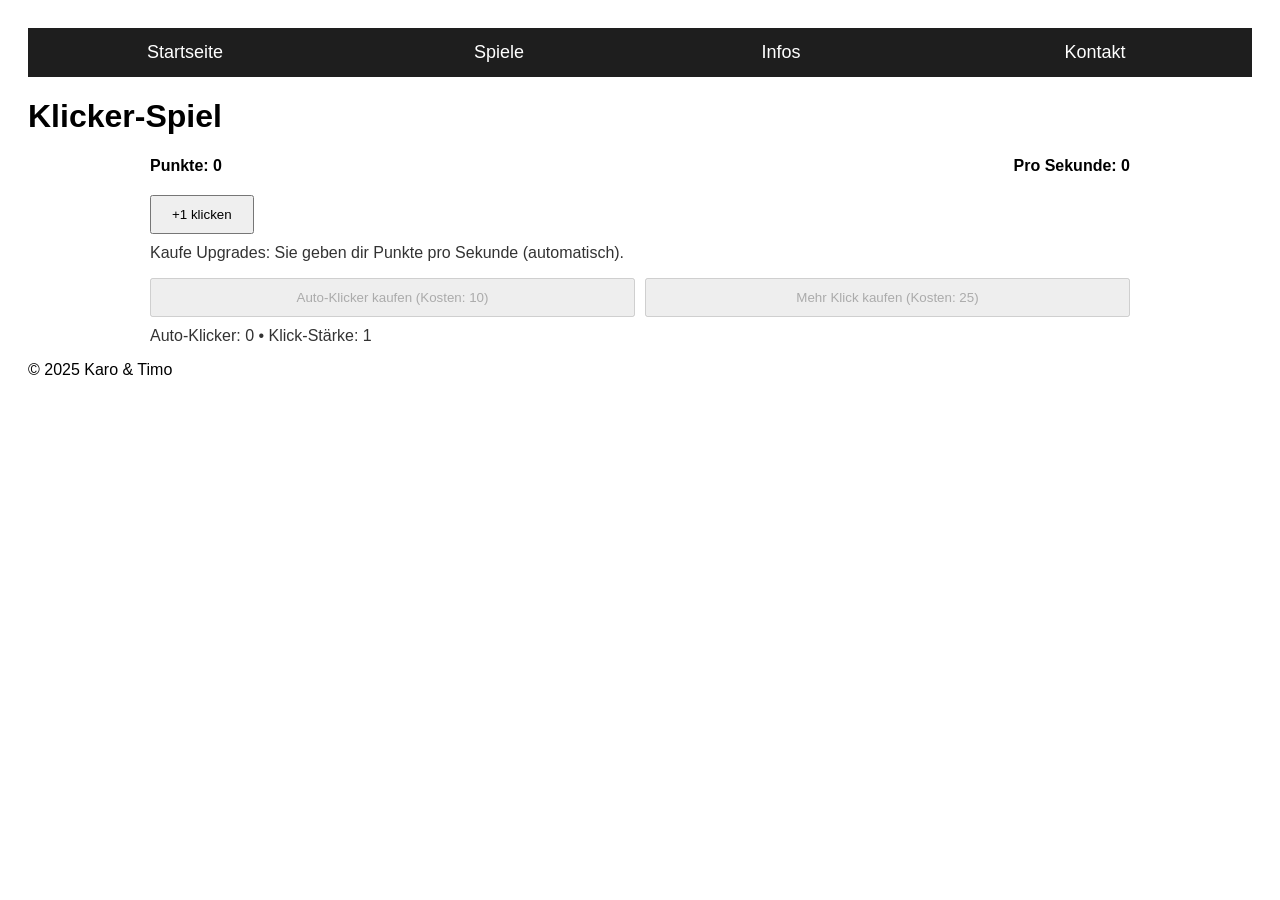
==== klicker.html @ 60efd47f "Add files via upload" ====
<!DOCTYPE html>
<html lang="de">
<head>
  <meta charset="UTF-8" />
  <meta name="viewport" content="width=device-width, initial-scale=1.0"/>
  <title>Klicker-Spiel</title>
  <link rel="stylesheet" href="style.css" />
</head>
<body>

  <nav class="topnav">
    <a href="index.html">Startseite</a>

    <div class="dropdown">
      <a href="spiel.html" class="dropbtn">Spiele</a>
      <div class="dropdown-content">
        <a href="spiel.html">Dino-Spiel</a>
        <a href="klicker.html">Klicker-Spiel</a>
      </div>
    </div>

    <a href="infos.html">Infos</a>
    <a href="kontakt.html">Kontakt</a>
  </nav>

  <header>
    <h1>Klicker-Spiel</h1>
  </header>

  <main>
  <div class="game-wrap">
    <div class="hud">
      <span id="points">Punkte: 0</span>
      <span id="pps">Pro Sekunde: 0</span>
    </div>

    <button id="clickBtn" class="restart-btn" type="button">+1 klicken</button>

    <p class="hint">
      Kaufe Upgrades: Sie geben dir Punkte pro Sekunde (automatisch).
    </p>

    <div class="shop">
      <button id="buyAuto" type="button">Auto-Klicker kaufen (Kosten: <span id="autoCost">10</span>)</button>
      <button id="buyMulti" type="button">Mehr Klick kaufen (Kosten: <span id="multiCost">25</span>)</button>
    </div>

    <p class="hint" id="owned">
      Auto-Klicker: 0 • Klick-Stärke: 1
    </p>
  </div>
</main>


  <footer>
    <p>© 2025 Karo & Timo</p>
  </footer>
<script src="klicker.js"></script>

</body>
</html>
---- style.css ----
/* Navigation oben */
.topnav {
  background-color: #1e1e1e;
  display: flex;
  overflow: visible; /* wichtig für Dropdown */
}

.dropdown {
  position: relative;
  flex: 1;               /* passt in dein flex-nav Layout */
}

.dropbtn {
  display: block;
  width: 100%;
  color: #ffffff;
  text-align: center;
  padding: 14px 16px;
  text-decoration: none;
  font-size: 18px;
  transition: 0.3s;
}

.dropbtn:hover {
  background-color: #007bff;
}

.dropdown-content {
  display: none;
  position: absolute;
  top: 100%;
  left: 0;
  width: 100%;
  background-color: #1e1e1e;
  border-top: 1px solid rgba(255,255,255,0.15);
  z-index: 999;
}

.dropdown-content a {
  display: block;
  flex: none;
  padding: 12px 16px;
  text-align: center;
  font-size: 16px;
  color: #ffffff;
  text-decoration: none;
}

.dropdown-content a:hover {
  background-color: #007bff;
}

.dropdown:hover .dropdown-content,
.dropdown:focus-within .dropdown-content {
  display: block;
}

.topnav a {
  flex: 1;
  color: #ffffff;
  text-align: center;
  padding: 14px 16px;
  text-decoration: none;
  font-size: 18px;
  transition: 0.3s;
}

.topnav a:hover {
  background-color: #007bff;
}

body {
  font-family: Arial, sans-serif;
  padding: 20px;
}

.dropdown .dropbtn {
  background-color: transparent;
}

.dropdown .dropbtn:hover {
  background-color: #007bff;
}

button {
  padding: 10px 20px;
  cursor: pointer;
}

.game-wrap {
  max-width: 980px;
  margin: 0 auto;
}

.hud {
  display: flex;
  justify-content: space-between;
  margin: 10px 0;
  font-weight: bold;
}

#game {
  width: 100%;
  height: auto;
  border: 2px solid #111;
  border-radius: 10px;
  background: #eaf6ff;
  display: block;
}

.hint {
  margin-top: 10px;
  opacity: 0.8;
}

.restart-btn {
  margin-top: 10px;
}
/* Klicker-Shop Layout */
.shop {
  display: flex;
  gap: 10px;
  flex-wrap: wrap;
  margin-top: 10px;
}

.shop button {
  flex: 1;
  min-width: 240px;
}
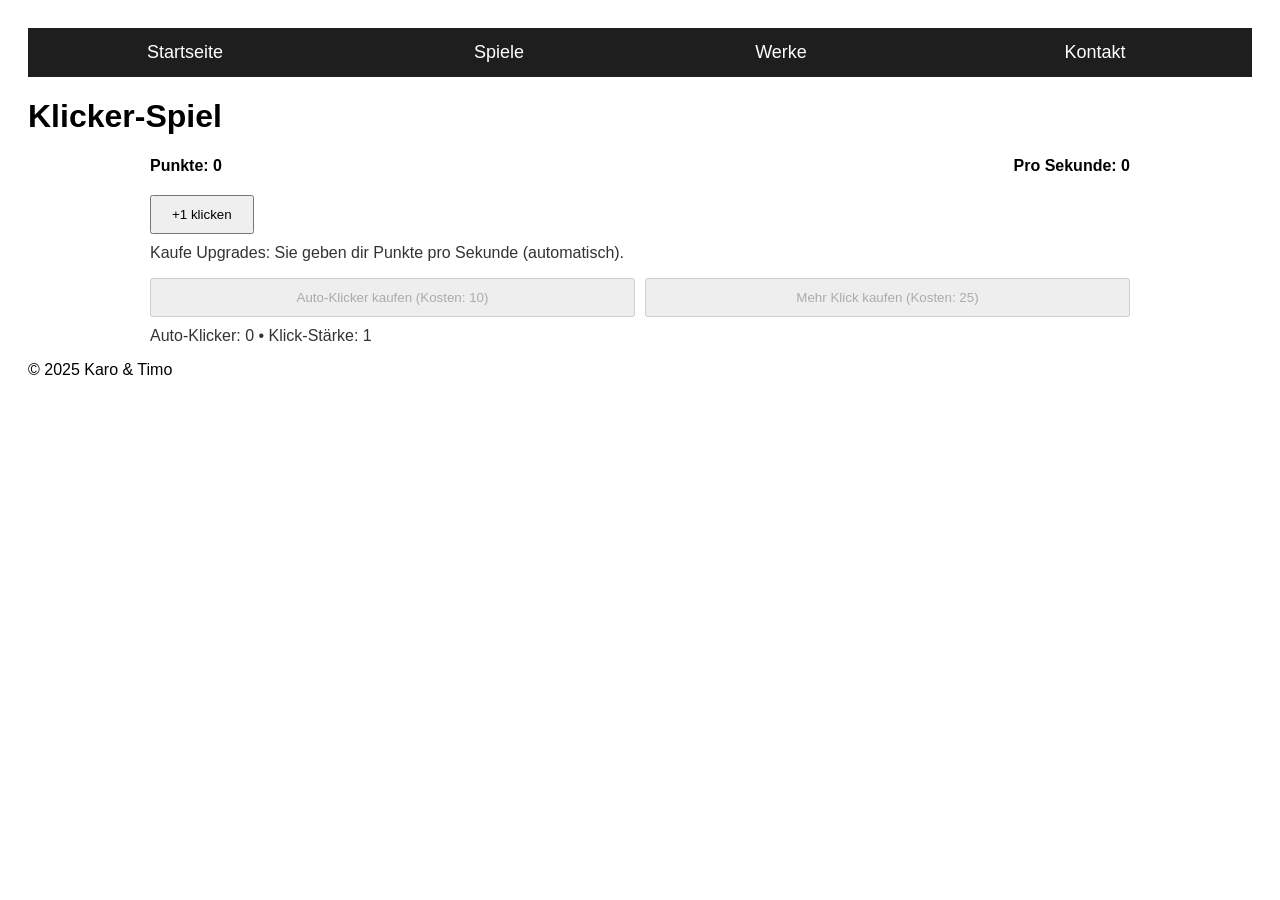
==== commit 9386a6f7: "Add files via upload" ====
--- a/klicker.html
+++ b/klicker.html
@@ -19,7 +19,7 @@
       </div>
     </div>
 
-    <a href="infos.html">Infos</a>
+    <a href="werke.html">Werke</a>
     <a href="kontakt.html">Kontakt</a>
   </nav>
 
--- a/style.css
+++ b/style.css
@@ -128,3 +128,35 @@
   flex: 1;
   min-width: 240px;
 }
+.media-box {
+  max-width: 980px;
+  margin: 0 auto 20px auto;
+  padding: 12px;
+  border: 2px solid rgba(0,0,0,0.12);
+  border-radius: 10px;
+  background: rgba(255,255,255,0.6);
+}
+
+.media-player {
+  margin-top: 10px;
+}
+
+audio, video {
+  width: 100%;
+  border-radius: 10px;
+}
+
+.download-btn {
+  display: inline-block;
+  margin-top: 10px;
+  padding: 10px 14px;
+  background: #007bff;
+  color: #fff;
+  text-decoration: none;
+  border-radius: 10px;
+  font-weight: bold;
+}
+
+.download-btn:hover {
+  filter: brightness(1.05);
+}
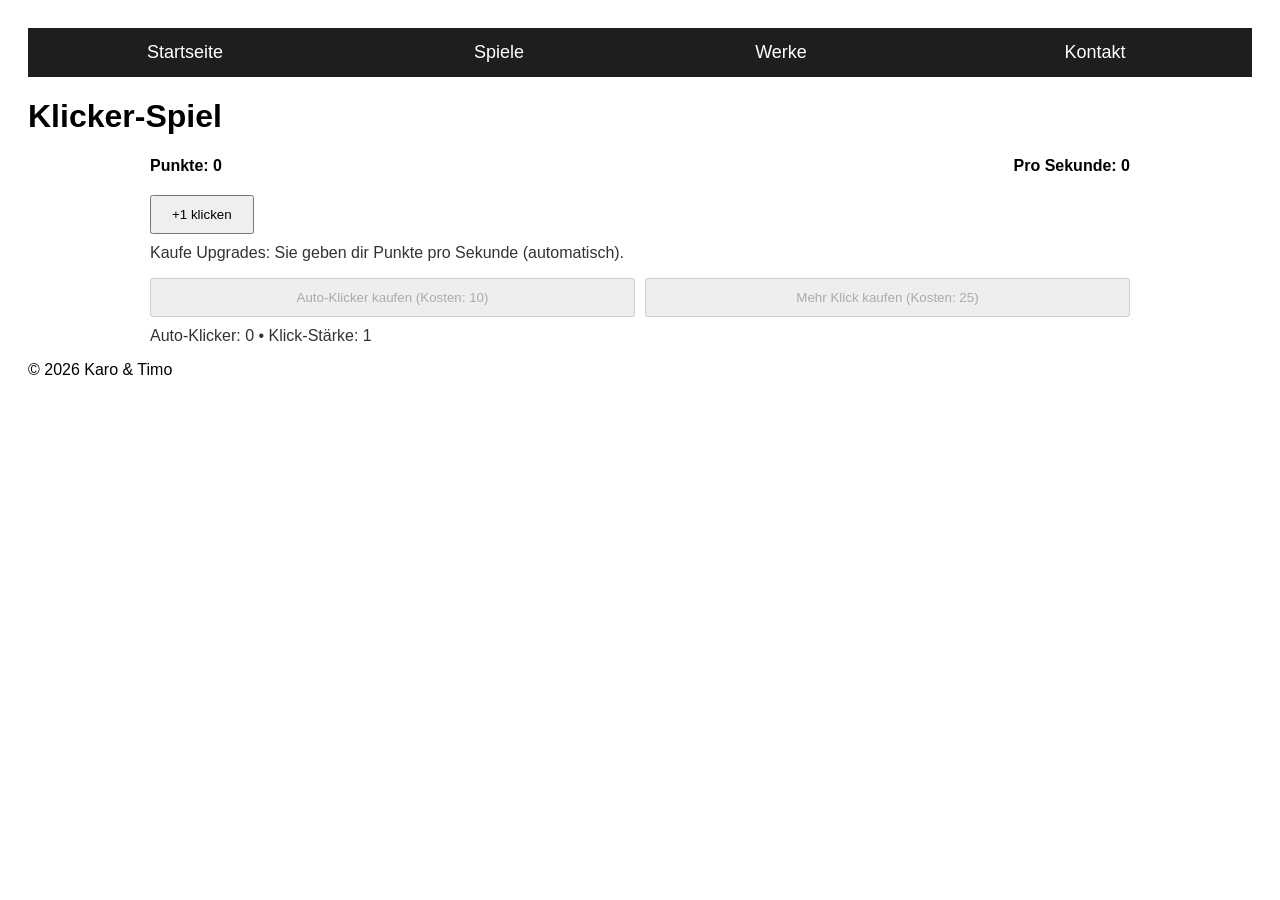
==== commit ccee484d: "Add files via upload" ====
--- a/klicker.html
+++ b/klicker.html
@@ -53,7 +53,7 @@
 
 
   <footer>
-    <p>© 2025 Karo & Timo</p>
+    <p>© 2026 Karo & Timo</p>
   </footer>
 <script src="klicker.js"></script>
 
--- a/style.css
+++ b/style.css
@@ -1,13 +1,12 @@
-/* Navigation oben */
 .topnav {
   background-color: #1e1e1e;
   display: flex;
-  overflow: visible; /* wichtig für Dropdown */
+  overflow: visible; 
 }
 
 .dropdown {
   position: relative;
-  flex: 1;               /* passt in dein flex-nav Layout */
+  flex: 1;               
 }
 
 .dropbtn {
@@ -116,7 +115,7 @@
 .restart-btn {
   margin-top: 10px;
 }
-/* Klicker-Shop Layout */
+
 .shop {
   display: flex;
   gap: 10px;
@@ -160,3 +159,156 @@
 .download-btn:hover {
   filter: brightness(1.05);
 }
+
+.home-hero {
+  padding: 26px 20px;
+  text-align: center;
+  border-bottom: 2px solid rgba(0,0,0,0.08);
+}
+
+.home-sub {
+  margin-top: 8px;
+  opacity: 0.85;
+}
+
+.home-actions {
+  display: flex;
+  gap: 12px;
+  justify-content: center;
+  flex-wrap: wrap;
+  margin-top: 14px;
+}
+
+.home-btn {
+  display: inline-block;
+  padding: 10px 14px;
+  border-radius: 12px;
+  text-decoration: none;
+  background: #1e1e1e;
+  color: #fff;
+  font-weight: bold;
+}
+
+.home-btn:hover {
+  background: #007bff;
+}
+
+.home-btn.primary {
+  background: #007bff;
+}
+
+.home-btn.primary:hover {
+  filter: brightness(1.05);
+}
+
+.home-mini {
+  margin-top: 14px;
+  opacity: 0.75;
+  font-size: 14px;
+}
+
+.home-main {
+  padding: 20px;
+}
+
+.home-grid {
+  display: grid;
+  grid-template-columns: repeat(3, minmax(0, 1fr));
+  gap: 14px;
+}
+
+.card {
+  background: rgba(255,255,255,0.65);
+  border: 2px solid rgba(0,0,0,0.10);
+  border-radius: 14px;
+  padding: 14px;
+}
+
+.card h2 {
+  margin-top: 0;
+}
+
+.card-link {
+  display: inline-block;
+  margin-top: 10px;
+  font-weight: bold;
+  text-decoration: none;
+}
+
+.card-link:hover {
+  text-decoration: underline;
+}
+
+.card.wide {
+  margin-top: 14px;
+}
+
+.checklist {
+  margin: 10px 0 0 18px;
+}
+
+.tiny {
+  opacity: 0.75;
+  font-size: 14px;
+}
+
+.home-footer {
+  text-align: center;
+  padding: 14px 10px;
+  opacity: 0.8;
+}
+
+@media (max-width: 900px) {
+  .home-grid {
+    grid-template-columns: 1fr;
+  }
+}
+
+.kontakt-section {
+  max-width: 900px;
+  margin: 60px auto;
+  padding: 20px;
+}
+
+
+.kontakt-hinweis {
+  text-align: center;
+  font-size: 1.3rem;
+  margin-bottom: 50px;
+  line-height: 1.6;
+}
+
+.bilder-container {
+  display: flex;
+  justify-content: center;
+  gap: 50px;
+  flex-wrap: wrap;
+}
+
+.bild-karte {
+  background: #ffffff;
+  padding: 20px;
+  border-radius: 16px;
+  text-align: center;
+  width: 220px;
+  box-shadow: 0 10px 25px rgba(0, 0, 0, 0.12);
+  transition: transform 0.3s ease, box-shadow 0.3s ease;
+}
+
+.bild-karte:hover {
+  transform: translateY(-8px);
+  box-shadow: 0 16px 35px rgba(0, 0, 0, 0.18);
+}
+
+.bild-karte img {
+  width: 100%;
+  height: auto;
+  border-radius: 12px;
+  margin-bottom: 15px;
+}
+
+.bild-karte p {
+  font-size: 1.2rem;
+  font-weight: bold;
+  margin: 0;
+}
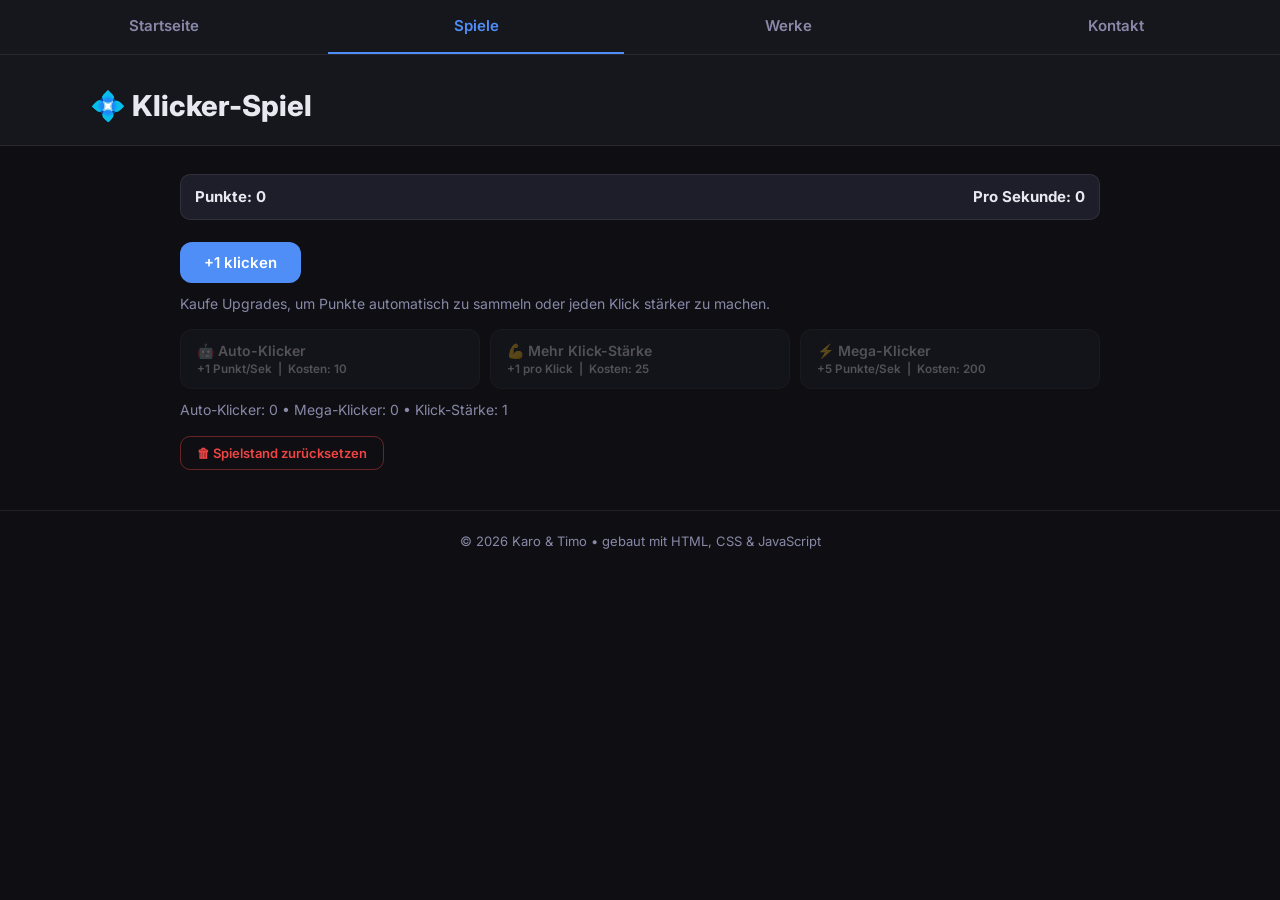
==== commit 97c96be7: "Verbessere Schulprojekt: modernes Design, bessere Spiele, Code-Cleanup - style.css: Komplett überarb" ====
--- a/klicker.html
+++ b/klicker.html
@@ -3,7 +3,7 @@
 <head>
   <meta charset="UTF-8" />
   <meta name="viewport" content="width=device-width, initial-scale=1.0"/>
-  <title>Klicker-Spiel</title>
+  <title>Klicker-Spiel – Karo & Timo</title>
   <link rel="stylesheet" href="style.css" />
 </head>
 <body>
@@ -12,10 +12,10 @@
     <a href="index.html">Startseite</a>
 
     <div class="dropdown">
-      <a href="spiel.html" class="dropbtn">Spiele</a>
+      <a href="spiel.html" class="dropbtn active">Spiele</a>
       <div class="dropdown-content">
-        <a href="spiel.html">Dino-Spiel</a>
-        <a href="klicker.html">Klicker-Spiel</a>
+        <a href="spiel.html">🦖 Dino-Spiel</a>
+        <a href="klicker.html">💠 Klicker-Spiel</a>
       </div>
     </div>
 
@@ -24,38 +24,51 @@
   </nav>
 
   <header>
-    <h1>Klicker-Spiel</h1>
+    <h1>💠 Klicker-Spiel</h1>
   </header>
 
   <main>
-  <div class="game-wrap">
-    <div class="hud">
-      <span id="points">Punkte: 0</span>
-      <span id="pps">Pro Sekunde: 0</span>
+    <div class="game-wrap">
+      <div class="hud">
+        <span id="points">Punkte: 0</span>
+        <span id="pps">Pro Sekunde: 0</span>
+      </div>
+
+      <button id="clickBtn" type="button">+<span id="clickPowerDisplay">1</span> klicken</button>
+
+      <p class="hint">
+        Kaufe Upgrades, um Punkte automatisch zu sammeln oder jeden Klick stärker zu machen.
+      </p>
+
+      <div class="shop">
+        <button id="buyAuto" type="button">
+          🤖 Auto-Klicker<br>
+          <small>+1 Punkt/Sek &nbsp;|&nbsp; Kosten: <span id="autoCost">10</span></small>
+        </button>
+        <button id="buyMulti" type="button">
+          💪 Mehr Klick-Stärke<br>
+          <small>+1 pro Klick &nbsp;|&nbsp; Kosten: <span id="multiCost">25</span></small>
+        </button>
+        <button id="buyMega" type="button">
+          ⚡ Mega-Klicker<br>
+          <small>+5 Punkte/Sek &nbsp;|&nbsp; Kosten: <span id="megaCost">200</span></small>
+        </button>
+      </div>
+
+      <p class="hint" id="owned">
+        Auto-Klicker: 0 • Mega-Klicker: 0 • Klick-Stärke: 1
+      </p>
+
+      <button id="resetBtn" class="reset-btn" type="button">🗑 Spielstand zurücksetzen</button>
     </div>
+  </main>
 
-    <button id="clickBtn" class="restart-btn" type="button">+1 klicken</button>
-
-    <p class="hint">
-      Kaufe Upgrades: Sie geben dir Punkte pro Sekunde (automatisch).
-    </p>
-
-    <div class="shop">
-      <button id="buyAuto" type="button">Auto-Klicker kaufen (Kosten: <span id="autoCost">10</span>)</button>
-      <button id="buyMulti" type="button">Mehr Klick kaufen (Kosten: <span id="multiCost">25</span>)</button>
-    </div>
-
-    <p class="hint" id="owned">
-      Auto-Klicker: 0 • Klick-Stärke: 1
-    </p>
-  </div>
-</main>
-
+  <div id="milestone-toast"></div>
 
   <footer>
-    <p>© 2026 Karo & Timo</p>
+    <p>© 2026 Karo & Timo • gebaut mit HTML, CSS & JavaScript</p>
   </footer>
-<script src="klicker.js"></script>
 
+  <script src="klicker.js"></script>
 </body>
 </html>
--- a/style.css
+++ b/style.css
@@ -1,27 +1,82 @@
+/* =============================================
+   Karo & Timo – Projektseite  |  style.css
+   ============================================= */
+
+@import url('https://fonts.googleapis.com/css2?family=Inter:wght@400;600;700;800&display=swap');
+
+/* ---------- Reset & Base ---------- */
+*, *::before, *::after {
+  box-sizing: border-box;
+  margin: 0;
+  padding: 0;
+}
+
+:root {
+  --bg:        #0f0f13;
+  --bg2:       #16161d;
+  --surface:   #1e1e2a;
+  --border:    rgba(255,255,255,0.08);
+  --accent:    #4f8ef7;
+  --accent2:   #a855f7;
+  --text:      #e8e8f0;
+  --text-muted:#8888a8;
+  --green:     #22c55e;
+  --radius:    14px;
+  --shadow:    0 4px 24px rgba(0,0,0,0.4);
+}
+
+body {
+  font-family: 'Inter', Arial, sans-serif;
+  background-color: var(--bg);
+  color: var(--text);
+  min-height: 100vh;
+  line-height: 1.6;
+}
+
+a {
+  color: var(--accent);
+}
+
+/* ---------- Navigation ---------- */
 .topnav {
-  background-color: #1e1e1e;
+  background: var(--bg2);
+  border-bottom: 1px solid var(--border);
   display: flex;
-  overflow: visible; 
-}
-
-.dropdown {
-  position: relative;
-  flex: 1;               
-}
-
+  position: sticky;
+  top: 0;
+  z-index: 100;
+  backdrop-filter: blur(8px);
+}
+
+.topnav > a,
 .dropbtn {
-  display: block;
-  width: 100%;
-  color: #ffffff;
+  flex: 1;
+  color: var(--text-muted);
   text-align: center;
   padding: 14px 16px;
   text-decoration: none;
-  font-size: 18px;
-  transition: 0.3s;
-}
-
+  font-size: 15px;
+  font-weight: 600;
+  transition: color 0.2s, background 0.2s;
+  display: block;
+}
+
+.topnav > a:hover,
 .dropbtn:hover {
-  background-color: #007bff;
+  color: var(--text);
+  background: rgba(79, 142, 247, 0.12);
+}
+
+.topnav > a.active,
+.dropbtn.active {
+  color: var(--accent);
+  border-bottom: 2px solid var(--accent);
+}
+
+/* Dropdown */
+.dropdown {
+  position: relative;
+  flex: 1;
 }
 
 .dropdown-content {
@@ -30,23 +85,28 @@
   top: 100%;
   left: 0;
   width: 100%;
-  background-color: #1e1e1e;
-  border-top: 1px solid rgba(255,255,255,0.15);
+  background: var(--bg2);
+  border: 1px solid var(--border);
+  border-top: none;
+  border-radius: 0 0 var(--radius) var(--radius);
   z-index: 999;
+  overflow: hidden;
 }
 
 .dropdown-content a {
   display: block;
-  flex: none;
   padding: 12px 16px;
   text-align: center;
-  font-size: 16px;
-  color: #ffffff;
+  font-size: 14px;
+  font-weight: 600;
+  color: var(--text-muted);
   text-decoration: none;
+  transition: background 0.2s, color 0.2s;
 }
 
 .dropdown-content a:hover {
-  background-color: #007bff;
+  background: rgba(79, 142, 247, 0.12);
+  color: var(--text);
 }
 
 .dropdown:hover .dropdown-content,
@@ -54,121 +114,60 @@
   display: block;
 }
 
-.topnav a {
-  flex: 1;
-  color: #ffffff;
+/* ---------- Buttons ---------- */
+button {
+  font-family: inherit;
+  font-size: 14px;
+  font-weight: 600;
+  cursor: pointer;
+  border: none;
+  border-radius: 10px;
+  padding: 10px 20px;
+  transition: transform 0.1s, filter 0.2s, opacity 0.2s;
+}
+
+button:active:not(:disabled) {
+  transform: scale(0.96);
+}
+
+button:disabled {
+  opacity: 0.35;
+  cursor: not-allowed;
+}
+
+/* ---------- Home – Hero ---------- */
+.home-hero {
+  padding: 60px 24px 40px;
   text-align: center;
-  padding: 14px 16px;
-  text-decoration: none;
-  font-size: 18px;
-  transition: 0.3s;
-}
-
-.topnav a:hover {
-  background-color: #007bff;
-}
-
-body {
-  font-family: Arial, sans-serif;
-  padding: 20px;
-}
-
-.dropdown .dropbtn {
-  background-color: transparent;
-}
-
-.dropdown .dropbtn:hover {
-  background-color: #007bff;
-}
-
-button {
-  padding: 10px 20px;
-  cursor: pointer;
-}
-
-.game-wrap {
-  max-width: 980px;
-  margin: 0 auto;
-}
-
-.hud {
-  display: flex;
-  justify-content: space-between;
-  margin: 10px 0;
-  font-weight: bold;
-}
-
-#game {
-  width: 100%;
-  height: auto;
-  border: 2px solid #111;
-  border-radius: 10px;
-  background: #eaf6ff;
-  display: block;
-}
-
-.hint {
-  margin-top: 10px;
-  opacity: 0.8;
-}
-
-.restart-btn {
-  margin-top: 10px;
-}
-
-.shop {
-  display: flex;
-  gap: 10px;
-  flex-wrap: wrap;
-  margin-top: 10px;
-}
-
-.shop button {
-  flex: 1;
-  min-width: 240px;
-}
-.media-box {
-  max-width: 980px;
-  margin: 0 auto 20px auto;
-  padding: 12px;
-  border: 2px solid rgba(0,0,0,0.12);
-  border-radius: 10px;
-  background: rgba(255,255,255,0.6);
-}
-
-.media-player {
-  margin-top: 10px;
-}
-
-audio, video {
-  width: 100%;
-  border-radius: 10px;
-}
-
-.download-btn {
-  display: inline-block;
-  margin-top: 10px;
-  padding: 10px 14px;
-  background: #007bff;
-  color: #fff;
-  text-decoration: none;
-  border-radius: 10px;
-  font-weight: bold;
-}
-
-.download-btn:hover {
-  filter: brightness(1.05);
-}
-
-.home-hero {
-  padding: 26px 20px;
-  text-align: center;
-  border-bottom: 2px solid rgba(0,0,0,0.08);
+  background: linear-gradient(160deg, #12122a 0%, #0f0f13 60%);
+  border-bottom: 1px solid var(--border);
+  position: relative;
+  overflow: hidden;
+}
+
+.home-hero::before {
+  content: '';
+  position: absolute;
+  inset: 0;
+  background: radial-gradient(ellipse 70% 50% at 50% 0%, rgba(79,142,247,0.15) 0%, transparent 70%);
+  pointer-events: none;
+}
+
+.home-hero h1 {
+  font-size: clamp(1.6rem, 4vw, 2.6rem);
+  font-weight: 800;
+  line-height: 1.2;
+  background: linear-gradient(135deg, #fff 30%, var(--accent) 100%);
+  -webkit-background-clip: text;
+  -webkit-text-fill-color: transparent;
+  background-clip: text;
+  margin-bottom: 12px;
 }
 
 .home-sub {
-  margin-top: 8px;
-  opacity: 0.85;
+  color: var(--text-muted);
+  font-size: 1.05rem;
+  margin-bottom: 24px;
 }
 
 .home-actions {
@@ -176,139 +175,391 @@
   gap: 12px;
   justify-content: center;
   flex-wrap: wrap;
-  margin-top: 14px;
 }
 
 .home-btn {
   display: inline-block;
-  padding: 10px 14px;
+  padding: 11px 20px;
   border-radius: 12px;
   text-decoration: none;
-  background: #1e1e1e;
+  background: var(--surface);
+  border: 1px solid var(--border);
+  color: var(--text);
+  font-weight: 700;
+  font-size: 14px;
+  transition: border-color 0.2s, background 0.2s, transform 0.1s;
+}
+
+.home-btn:hover {
+  border-color: var(--accent);
+  background: rgba(79, 142, 247, 0.12);
+  transform: translateY(-1px);
+  color: var(--text);
+}
+
+.home-btn.primary {
+  background: var(--accent);
+  border-color: var(--accent);
   color: #fff;
-  font-weight: bold;
-}
-
-.home-btn:hover {
-  background: #007bff;
-}
-
-.home-btn.primary {
-  background: #007bff;
 }
 
 .home-btn.primary:hover {
-  filter: brightness(1.05);
-}
-
-.home-mini {
-  margin-top: 14px;
-  opacity: 0.75;
-  font-size: 14px;
-}
-
+  filter: brightness(1.1);
+  background: var(--accent);
+}
+
+/* ---------- Home – Main & Cards ---------- */
 .home-main {
-  padding: 20px;
+  max-width: 1100px;
+  margin: 0 auto;
+  padding: 32px 20px 48px;
 }
 
 .home-grid {
   display: grid;
   grid-template-columns: repeat(3, minmax(0, 1fr));
-  gap: 14px;
+  gap: 16px;
 }
 
 .card {
-  background: rgba(255,255,255,0.65);
-  border: 2px solid rgba(0,0,0,0.10);
-  border-radius: 14px;
-  padding: 14px;
+  background: var(--surface);
+  border: 1px solid var(--border);
+  border-radius: var(--radius);
+  padding: 20px;
+  transition: border-color 0.2s, transform 0.2s, box-shadow 0.2s;
+}
+
+.card:hover {
+  border-color: rgba(79,142,247,0.4);
+  transform: translateY(-3px);
+  box-shadow: var(--shadow);
 }
 
 .card h2 {
-  margin-top: 0;
+  font-size: 1.15rem;
+  font-weight: 700;
+  margin-bottom: 8px;
+}
+
+.card p {
+  color: var(--text-muted);
+  font-size: 0.9rem;
 }
 
 .card-link {
   display: inline-block;
+  margin-top: 14px;
+  font-weight: 700;
+  font-size: 0.9rem;
+  text-decoration: none;
+  color: var(--accent);
+  transition: opacity 0.2s;
+}
+
+.card-link:hover {
+  opacity: 0.8;
+  text-decoration: underline;
+}
+
+.card.wide {
+  grid-column: 1 / -1;
+  margin-top: 4px;
+}
+
+/* Checklist */
+.checklist {
+  list-style: none;
+  margin: 12px 0 0;
+  display: grid;
+  grid-template-columns: repeat(auto-fill, minmax(200px, 1fr));
+  gap: 8px;
+}
+
+.checklist li {
+  font-size: 0.9rem;
+  color: var(--text-muted);
+}
+
+.tiny {
+  font-size: 13px;
+  color: var(--text-muted);
+  margin-top: 12px;
+}
+
+/* Challenge card accent */
+.card.challenge {
+  border-color: rgba(168, 85, 247, 0.35);
+  background: linear-gradient(135deg, var(--surface) 0%, #1a1228 100%);
+}
+
+/* ---------- Footer ---------- */
+.home-footer,
+footer {
+  text-align: center;
+  padding: 20px;
+  color: var(--text-muted);
+  font-size: 13px;
+  border-top: 1px solid var(--border);
+  margin-top: 40px;
+}
+
+/* ---------- Page Headers ---------- */
+header {
+  padding: 28px 24px 16px;
+  border-bottom: 1px solid var(--border);
+  background: var(--bg2);
+}
+
+header h1 {
+  font-size: 1.8rem;
+  font-weight: 800;
+  max-width: 1100px;
+  margin: 0 auto;
+}
+
+/* ---------- Game Wrap ---------- */
+.game-wrap {
+  max-width: 960px;
+  margin: 28px auto;
+  padding: 0 20px;
+}
+
+.hud {
+  display: flex;
+  justify-content: space-between;
+  align-items: center;
+  padding: 10px 14px;
+  margin-bottom: 10px;
+  background: var(--surface);
+  border: 1px solid var(--border);
+  border-radius: 10px;
+  font-weight: 700;
+  font-size: 15px;
+}
+
+#game {
+  width: 100%;
+  height: auto;
+  border: 2px solid var(--border);
+  border-radius: var(--radius);
+  display: block;
+}
+
+.hint {
   margin-top: 10px;
-  font-weight: bold;
+  color: var(--text-muted);
+  font-size: 14px;
+}
+
+.restart-btn,
+#clickBtn {
+  margin-top: 12px;
+  background: var(--accent);
+  color: #fff;
+  padding: 11px 24px;
+  font-size: 15px;
+  border-radius: 12px;
+}
+
+.restart-btn:hover,
+#clickBtn:hover {
+  filter: brightness(1.1);
+}
+
+/* ---------- Klicker Shop ---------- */
+.shop {
+  display: flex;
+  gap: 10px;
+  flex-wrap: wrap;
+  margin-top: 14px;
+}
+
+.shop button {
+  flex: 1;
+  min-width: 220px;
+  background: var(--surface);
+  border: 1px solid var(--border);
+  color: var(--text);
+  padding: 12px 16px;
+  text-align: left;
+  border-radius: 12px;
+  transition: border-color 0.2s, background 0.2s;
+}
+
+.shop button:not(:disabled):hover {
+  border-color: var(--accent);
+  background: rgba(79,142,247,0.1);
+}
+
+.shop button:disabled {
+  opacity: 0.3;
+}
+
+.reset-btn {
+  margin-top: 14px;
+  background: transparent;
+  border: 1px solid rgba(239,68,68,0.4);
+  color: #ef4444;
+  font-size: 13px;
+  padding: 8px 16px;
+}
+
+.reset-btn:hover {
+  background: rgba(239,68,68,0.1);
+  border-color: #ef4444;
+}
+
+/* ---------- Media / Werke ---------- */
+.media-box {
+  max-width: 960px;
+  margin: 28px auto 0;
+  padding: 20px;
+  border: 1px solid var(--border);
+  border-radius: var(--radius);
+  background: var(--surface);
+}
+
+.media-box h2 {
+  font-size: 1.2rem;
+  font-weight: 700;
+  margin-bottom: 14px;
+}
+
+.media-box p {
+  color: var(--text-muted);
+  font-size: 0.9rem;
+  margin-bottom: 12px;
+}
+
+audio, video {
+  width: 100%;
+  border-radius: 10px;
+  margin-top: 8px;
+}
+
+.download-btn {
+  display: inline-block;
+  margin-top: 14px;
+  padding: 10px 18px;
+  background: var(--accent);
+  color: #fff;
   text-decoration: none;
-}
-
-.card-link:hover {
-  text-decoration: underline;
-}
-
-.card.wide {
-  margin-top: 14px;
-}
-
-.checklist {
-  margin: 10px 0 0 18px;
-}
-
-.tiny {
-  opacity: 0.75;
+  border-radius: 10px;
+  font-weight: 700;
   font-size: 14px;
-}
-
-.home-footer {
-  text-align: center;
-  padding: 14px 10px;
-  opacity: 0.8;
-}
-
-@media (max-width: 900px) {
-  .home-grid {
-    grid-template-columns: 1fr;
-  }
-}
-
+  transition: filter 0.2s;
+}
+
+.download-btn:hover {
+  filter: brightness(1.1);
+  color: #fff;
+}
+
+.media-missing {
+  color: var(--text-muted);
+  font-size: 0.85rem;
+  margin-top: 8px;
+  font-style: italic;
+}
+
+/* ---------- Kontakt ---------- */
 .kontakt-section {
   max-width: 900px;
   margin: 60px auto;
   padding: 20px;
-}
-
+  text-align: center;
+}
 
 .kontakt-hinweis {
-  text-align: center;
-  font-size: 1.3rem;
-  margin-bottom: 50px;
-  line-height: 1.6;
+  font-size: 1.25rem;
+  line-height: 1.7;
+  margin-bottom: 48px;
+  color: var(--text-muted);
+}
+
+.kontakt-hinweis strong {
+  color: var(--text);
 }
 
 .bilder-container {
   display: flex;
   justify-content: center;
-  gap: 50px;
+  gap: 40px;
   flex-wrap: wrap;
 }
 
 .bild-karte {
-  background: #ffffff;
+  background: var(--surface);
+  border: 1px solid var(--border);
   padding: 20px;
-  border-radius: 16px;
+  border-radius: 18px;
   text-align: center;
   width: 220px;
-  box-shadow: 0 10px 25px rgba(0, 0, 0, 0.12);
-  transition: transform 0.3s ease, box-shadow 0.3s ease;
+  box-shadow: var(--shadow);
+  transition: transform 0.3s ease, box-shadow 0.3s ease, border-color 0.3s;
 }
 
 .bild-karte:hover {
   transform: translateY(-8px);
-  box-shadow: 0 16px 35px rgba(0, 0, 0, 0.18);
+  box-shadow: 0 16px 40px rgba(0,0,0,0.5);
+  border-color: rgba(79,142,247,0.35);
 }
 
 .bild-karte img {
   width: 100%;
   height: auto;
   border-radius: 12px;
-  margin-bottom: 15px;
+  margin-bottom: 14px;
 }
 
 .bild-karte p {
-  font-size: 1.2rem;
-  font-weight: bold;
-  margin: 0;
-}
+  font-size: 1rem;
+  font-weight: 700;
+  color: var(--text);
+}
+
+/* ---------- Milestone toast ---------- */
+#milestone-toast {
+  position: fixed;
+  bottom: 30px;
+  left: 50%;
+  transform: translateX(-50%) translateY(80px);
+  background: linear-gradient(135deg, var(--accent), var(--accent2));
+  color: #fff;
+  font-weight: 700;
+  font-size: 16px;
+  padding: 12px 28px;
+  border-radius: 50px;
+  box-shadow: 0 8px 32px rgba(79,142,247,0.4);
+  opacity: 0;
+  transition: transform 0.4s cubic-bezier(.34,1.56,.64,1), opacity 0.4s;
+  pointer-events: none;
+  z-index: 9999;
+  white-space: nowrap;
+}
+
+#milestone-toast.show {
+  opacity: 1;
+  transform: translateX(-50%) translateY(0);
+}
+
+/* ---------- Responsive ---------- */
+@media (max-width: 700px) {
+  .home-grid {
+    grid-template-columns: 1fr;
+  }
+
+  .topnav > a,
+  .dropbtn {
+    font-size: 13px;
+    padding: 12px 8px;
+  }
+
+  .home-hero h1 {
+    font-size: 1.5rem;
+  }
+
+  .hud {
+    font-size: 13px;
+  }
+}
